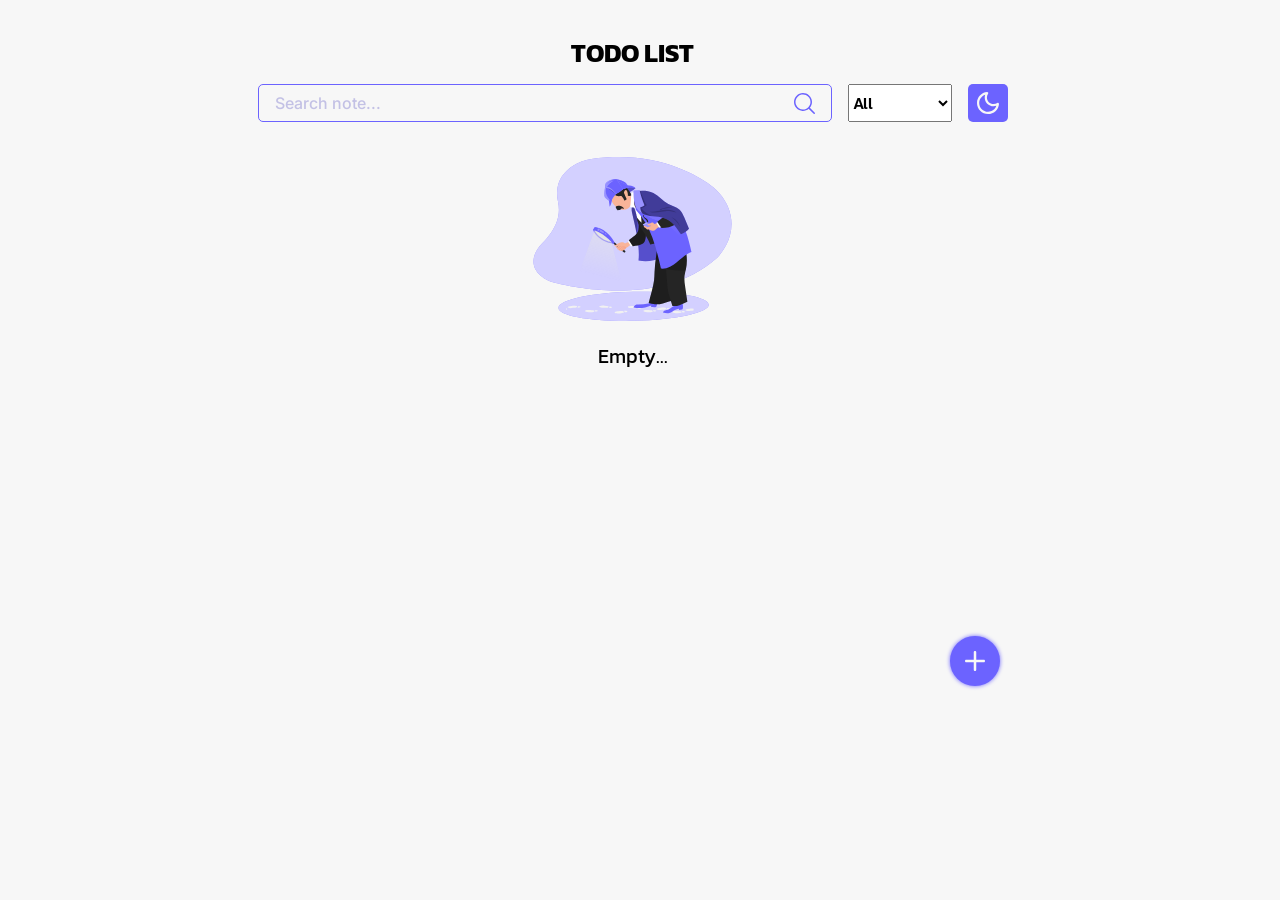
==== index.html @ 7ef32c5b "chore: reorganize file structure" ====
<!DOCTYPE html>
<html lang="en">

<head>
    <meta charset="UTF-8">
    <meta name="viewport" content="width=device-width, initial-scale=1.0">
    <title>To Do List</title>
    <link rel="stylesheet" href="./styles/index.css">
    <script src="./scripts/main.js" type="module"></script>
</head>

<body>
    <div class="todo" data-js-todo>
        <h1 class="todo__title">ToDo List</h1>
        <div class="todo__controls">
            <form class="todo__search-task-form field" data-js-todo-search-task-form>
                <label for="search-task" class="field__label">Search note...</label>
                <input id="search-task" type="search" class="field__input" placeholder=" " data-js-todo-search-task-input>
            </form>
            <select class="field__select">
                <option value="All">All</option>
                <option value="Complete">Complete</option>
                <option value="Incomplete">Incomplete</option>
            </select>
            <button class="button button--switcher" type="button" aria-label="Switch theme" title="Switch theme">
                <svg width="22" height="22" viewBox="0 0 22 22" fill="none" xmlns="http://www.w3.org/2000/svg">
                    <path fill-rule="evenodd" clip-rule="evenodd"
                        d="M11.1249 0.548798C11.3387 0.917354 11.321 1.3762 11.0791 1.72705C10.3455 2.79152 9.91599 4.08062 9.91599 5.47334C9.91599 9.12428 12.8757 12.084 16.5266 12.084C17.9194 12.084 19.2085 11.6545 20.2729 10.9208C20.6238 10.6791 21.0826 10.6613 21.4512 10.8751C21.8197 11.089 22.0319 11.4962 21.9961 11.9208C21.5191 17.567 16.7867 22 11.0178 22C4.93282 22 0 17.0672 0 10.9822C0 5.21328 4.43301 0.480873 10.0792 0.00392422C10.5038 -0.0319387 10.911 0.180242 11.1249 0.548798ZM8.17985 2.63461C4.70452 3.81573 2.20355 7.10732 2.20355 10.9822C2.20355 15.8502 6.14981 19.7964 11.0178 19.7964C14.8927 19.7964 18.1843 17.2955 19.3654 13.8202C18.4741 14.1232 17.5191 14.2875 16.5266 14.2875C11.6587 14.2875 7.71244 10.3413 7.71244 5.47334C7.71244 4.48086 7.87682 3.52582 8.17985 2.63461Z"
                        fill="#F7F7F7" />
                </svg>
            </button>
        </div>
        <ul class="todo__list" data-js-todo-list>
        </ul>
        <div class="todo__empty-wrapper" data-js-todo-empty-message>
            <img src="./images/empty-message.svg" alt="There are no tasks, the detective is looking for new tasks"
                class="todo__empty-image" width="221" height="214" loading="lazy">
            <p class="todo__empty-message">Empty...</p>
        </div>
        <button class="todo__new-task-button button button--circle" type="button" aria-label="New task" title="New task"
            data-js-todo-new-task-button>
            <svg width="24" height="24" viewBox="0 0 24 24" fill="none" xmlns="http://www.w3.org/2000/svg">
                <path fill-rule="evenodd" clip-rule="evenodd"
                    d="M10.5 22.5C10.5 22.8978 10.658 23.2794 10.9393 23.5607C11.2206 23.842 11.6022 24 12 24C12.3978 24 12.7794 23.842 13.0607 23.5607C13.342 23.2794 13.5 22.8978 13.5 22.5V13.5H22.5C22.8978 13.5 23.2794 13.342 23.5607 13.0607C23.842 12.7794 24 12.3978 24 12C24 11.6022 23.842 11.2206 23.5607 10.9393C23.2794 10.658 22.8978 10.5 22.5 10.5H13.5V1.5C13.5 1.10218 13.342 0.720644 13.0607 0.43934C12.7794 0.158035 12.3978 0 12 0C11.6022 0 11.2206 0.158035 10.9393 0.43934C10.658 0.720644 10.5 1.10218 10.5 1.5V10.5H1.5C1.10218 10.5 0.720644 10.658 0.43934 10.9393C0.158035 11.2206 0 11.6022 0 12C0 12.3978 0.158035 12.7794 0.43934 13.0607C0.720644 13.342 1.10218 13.5 1.5 13.5H10.5V22.5Z"
                    fill="#F7F7F7" />
            </svg>
        </button>
    </div>
    <dialog class="overlay" data-js-overlay>
        <h2 class="overlay__title">New Note</h2>
        <form class="overlay__new-task-form" method="dialog" data-js-overlay-new-task-form>
            <div class="field">
                <label for="new-task" class="field__label">Input your note...</label>
                <input id="new-task" class="field__input" placeholder=" " data-js-overlay-new-task-input>
            </div>
            <div class="overlay__actions">
                <button class="overlay__cancel-button button button--transparent" type="button" data-js-overlay-new-task-form-cancel-button>Cancel</button>
                <button class="overlay__apply-button button" type="submit" data-js-overlay-new-task-form-apply-button>Apply</button>
            </div>
        </form>
    </dialog>
</body>

</html>
---- styles/index.css ----
@import 'normalize.css';
@import 'fonts.css';
@import 'variables.css';
@import 'globals.css';

/* Components */
@import 'components/todo.css';
@import 'components/field.css';
@import 'components/button.css';
@import 'components/todo-item.css';
@import 'components/overlay.css';
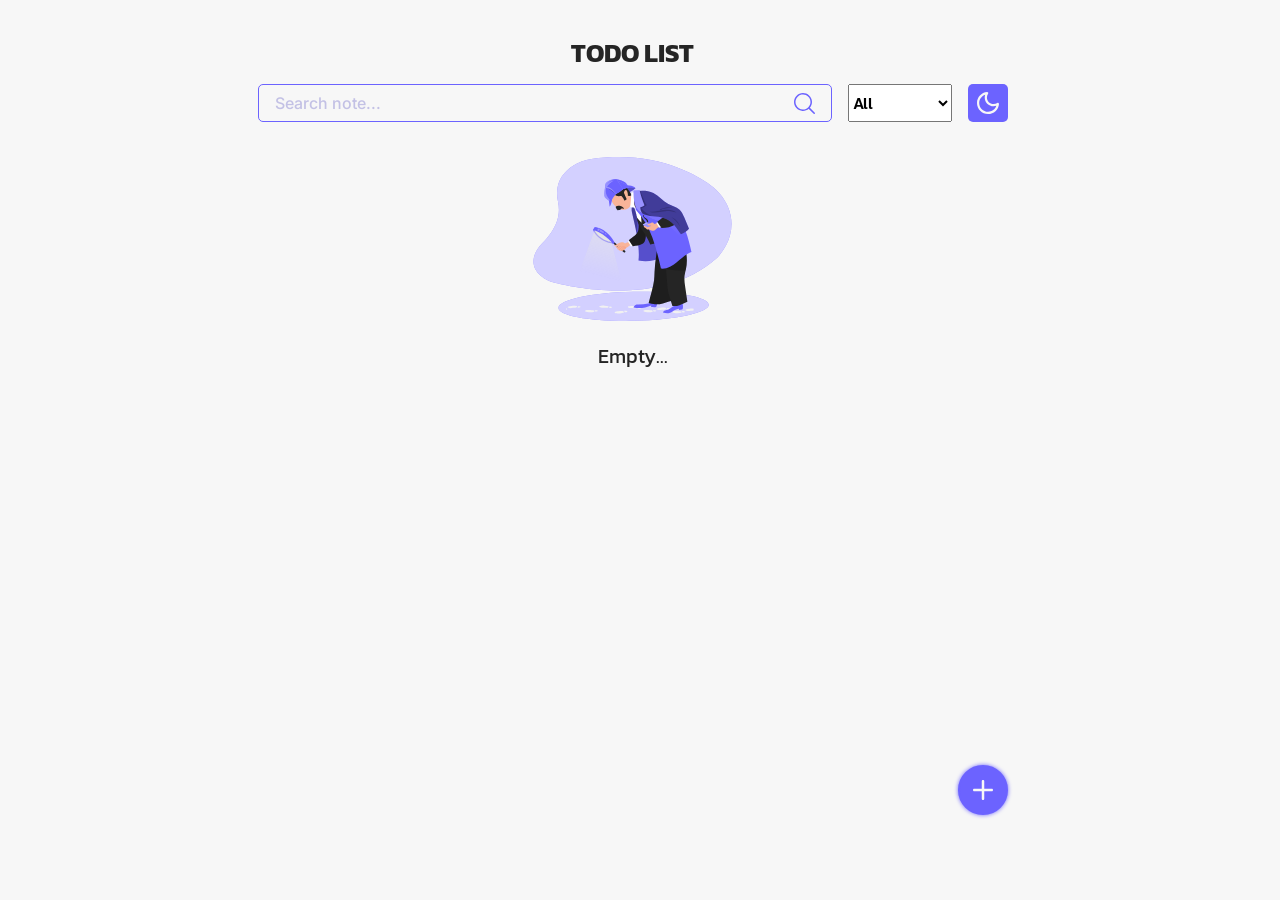
==== commit f924ed40: "feat: add theme switcher, add adaptation in mobile device, add edit task" ====
--- a/index.html
+++ b/index.html
@@ -15,27 +15,20 @@
         <div class="todo__controls">
             <form class="todo__search-task-form field" data-js-todo-search-task-form>
                 <label for="search-task" class="field__label">Search note...</label>
-                <input id="search-task" type="search" class="field__input" placeholder=" " data-js-todo-search-task-input>
+                <input id="search-task" type="search" class="field__input" placeholder=" "
+                    data-js-todo-search-task-input>
             </form>
             <select class="field__select">
                 <option value="All">All</option>
                 <option value="Complete">Complete</option>
                 <option value="Incomplete">Incomplete</option>
             </select>
-            <button class="button button--switcher" type="button" aria-label="Switch theme" title="Switch theme">
-                <svg width="22" height="22" viewBox="0 0 22 22" fill="none" xmlns="http://www.w3.org/2000/svg">
-                    <path fill-rule="evenodd" clip-rule="evenodd"
-                        d="M11.1249 0.548798C11.3387 0.917354 11.321 1.3762 11.0791 1.72705C10.3455 2.79152 9.91599 4.08062 9.91599 5.47334C9.91599 9.12428 12.8757 12.084 16.5266 12.084C17.9194 12.084 19.2085 11.6545 20.2729 10.9208C20.6238 10.6791 21.0826 10.6613 21.4512 10.8751C21.8197 11.089 22.0319 11.4962 21.9961 11.9208C21.5191 17.567 16.7867 22 11.0178 22C4.93282 22 0 17.0672 0 10.9822C0 5.21328 4.43301 0.480873 10.0792 0.00392422C10.5038 -0.0319387 10.911 0.180242 11.1249 0.548798ZM8.17985 2.63461C4.70452 3.81573 2.20355 7.10732 2.20355 10.9822C2.20355 15.8502 6.14981 19.7964 11.0178 19.7964C14.8927 19.7964 18.1843 17.2955 19.3654 13.8202C18.4741 14.1232 17.5191 14.2875 16.5266 14.2875C11.6587 14.2875 7.71244 10.3413 7.71244 5.47334C7.71244 4.48086 7.87682 3.52582 8.17985 2.63461Z"
-                        fill="#F7F7F7" />
-                </svg>
-            </button>
+            <button class="button button--switcher" type="button" aria-label="Switch theme" title="Switch theme" data-js-theme-switcher></button>
         </div>
         <ul class="todo__list" data-js-todo-list>
         </ul>
         <div class="todo__empty-wrapper" data-js-todo-empty-message>
-            <img src="./images/empty-message.svg" alt="There are no tasks, the detective is looking for new tasks"
-                class="todo__empty-image" width="221" height="214" loading="lazy">
-            <p class="todo__empty-message">Empty...</p>
+            Empty...
         </div>
         <button class="todo__new-task-button button button--circle" type="button" aria-label="New task" title="New task"
             data-js-todo-new-task-button>
@@ -54,8 +47,10 @@
                 <input id="new-task" class="field__input" placeholder=" " data-js-overlay-new-task-input>
             </div>
             <div class="overlay__actions">
-                <button class="overlay__cancel-button button button--transparent" type="button" data-js-overlay-new-task-form-cancel-button>Cancel</button>
-                <button class="overlay__apply-button button" type="submit" data-js-overlay-new-task-form-apply-button>Apply</button>
+                <button class="overlay__cancel-button button button--transparent" type="button"
+                    data-js-overlay-new-task-form-cancel-button>Cancel</button>
+                <button class="overlay__apply-button button" type="submit"
+                    data-js-overlay-new-task-form-apply-button>Apply</button>
             </div>
         </form>
     </dialog>
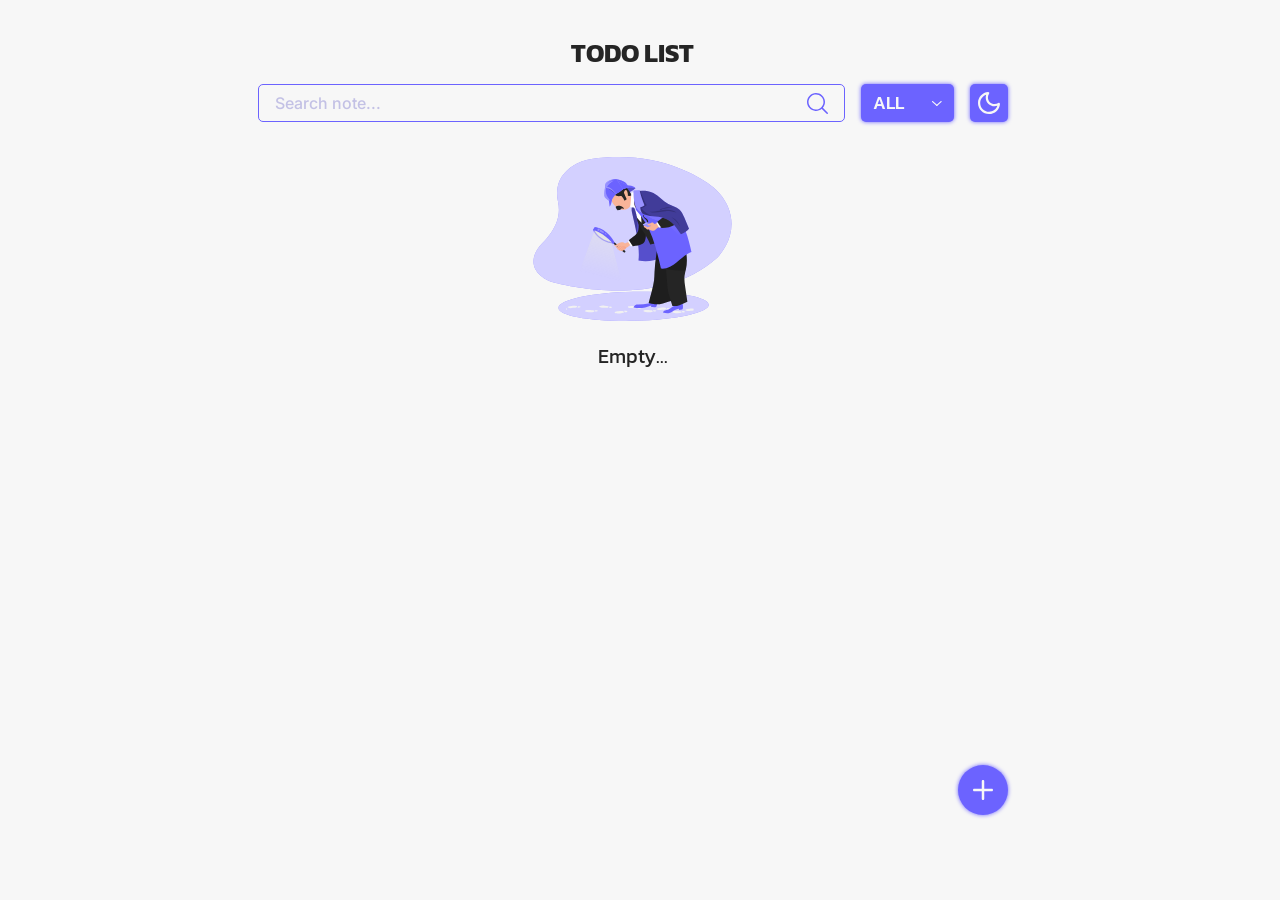
==== commit 3e53b831: "wip(custom select): custom select in process" ====
--- a/index.html
+++ b/index.html
@@ -18,12 +18,76 @@
                 <input id="search-task" type="search" class="field__input" placeholder=" "
                     data-js-todo-search-task-input>
             </form>
-            <select class="field__select">
-                <option value="All">All</option>
-                <option value="Complete">Complete</option>
-                <option value="Incomplete">Incomplete</option>
-            </select>
-            <button class="button button--switcher" type="button" aria-label="Switch theme" title="Switch theme" data-js-theme-switcher></button>
+            <div class="select" data-js-select>
+                <label 
+                for="taskFilter" 
+                class="select__label visually-hidden"
+                id="task-filter-select-label"
+                >
+                    Task filter
+                </label>
+                <select 
+                id="taskFilter" 
+                class="select__original-control button" 
+                tabindex="-1"
+                data-js-select-original-control
+                >
+                    <option value="All" selected>All</option>
+                    <option value="Complete">Complete</option>
+                    <option value="Incomplete">Incomplete</option>
+                </select>
+                <div class="select__body">
+                    <div 
+                    class="select__button button" 
+                    tabindex="0"
+                    role="combobox"
+                    aria-labelledby="task-filter-select-label"
+                    aria-haspopup="listbox"
+                    aria-controls="task-filter-select-dropdown"
+                    aria-expanded="false"
+                    data-js-select-button
+                    >
+                        All
+                    </div>
+                    <div 
+                    class="select__dropdown"
+                    id="task-filter-select-dropdown"
+                    role="listbox"
+                    aria-labelledby="task-filter-select-label"
+                    data-js-select-dropdown
+                    >
+                        <div 
+                        class="select__option is-selected"
+                        role="option"
+                        aria-selected="true"
+                        id="task-filter-select-option-1"
+                        data-js-select-option
+                        >
+                            All
+                        </div>
+                        <div 
+                        class="select__option" 
+                        role="option"
+                        aria-selected="false"
+                        id="task-filter-select-option-2"
+                        data-js-select-option
+                        >
+                            Complete
+                        </div>
+                        <div 
+                        class="select__option" 
+                        role="option"
+                        aria-selected="false"
+                        id="task-filter-select-option-3"
+                        data-js-select-option
+                        >
+                            Incomplete
+                        </div>
+                    </div>
+                </div>
+            </div>
+            <button class="button button--switcher" type="button" aria-label="Switch theme" title="Switch theme"
+                data-js-theme-switcher></button>
         </div>
         <ul class="todo__list" data-js-todo-list>
         </ul>
--- a/styles/index.css
+++ b/styles/index.css
@@ -8,4 +8,5 @@
 @import 'components/field.css';
 @import 'components/button.css';
 @import 'components/todo-item.css';
-@import 'components/overlay.css';+@import 'components/overlay.css';
+@import 'components/select.css';
